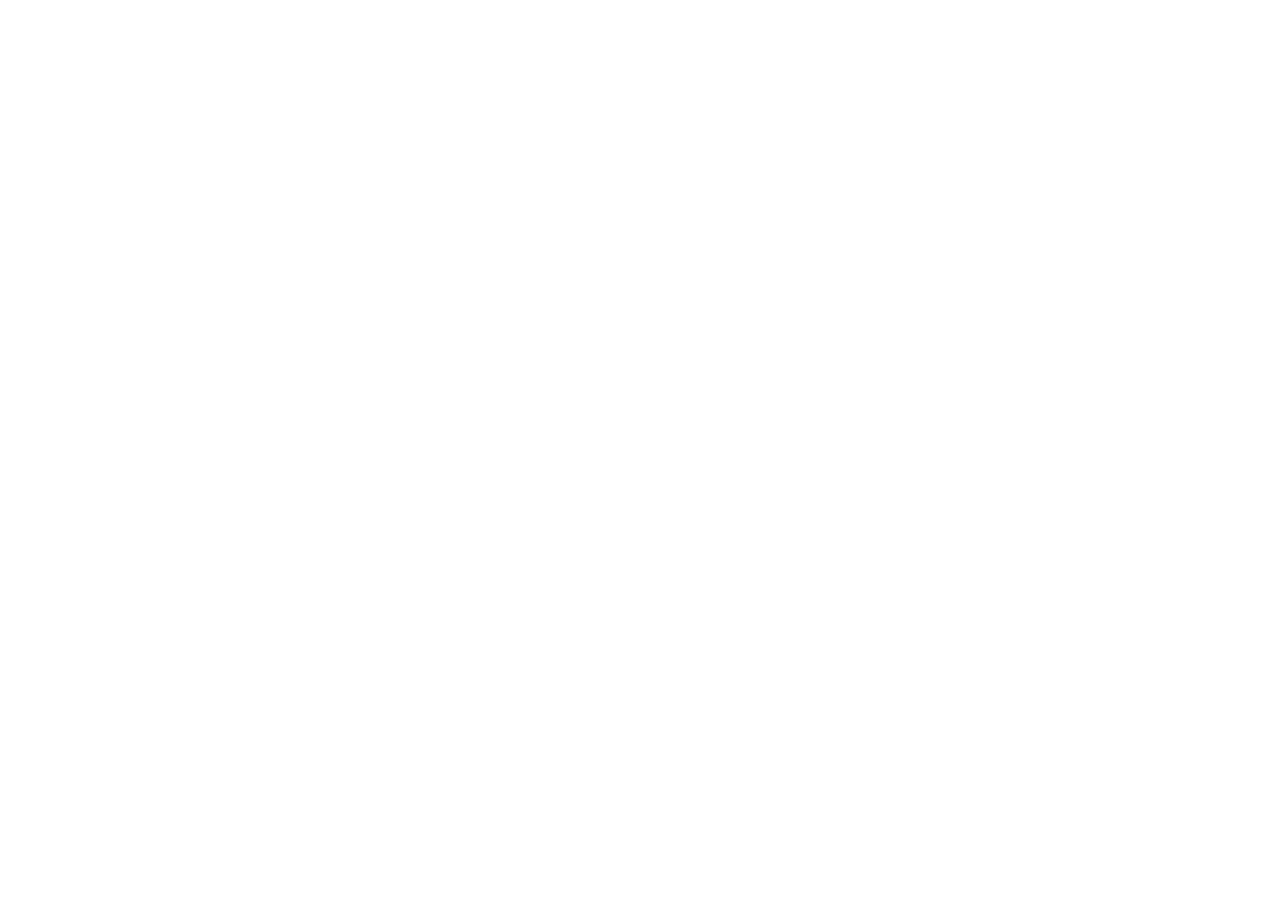
==== index.html @ 653a40c7 "Update index.html" ====
<!DOCTYPE html>
<html lang="en">
<head>
    <meta charset="UTF-8">
    <meta http-equiv="X-UA-Compatible" content="IE=edge">
    <meta name="viewport" content="width=device-width, initial-scale=1.0">
    <title>Document</title>
</head>
<body>
    
</body>
</html>
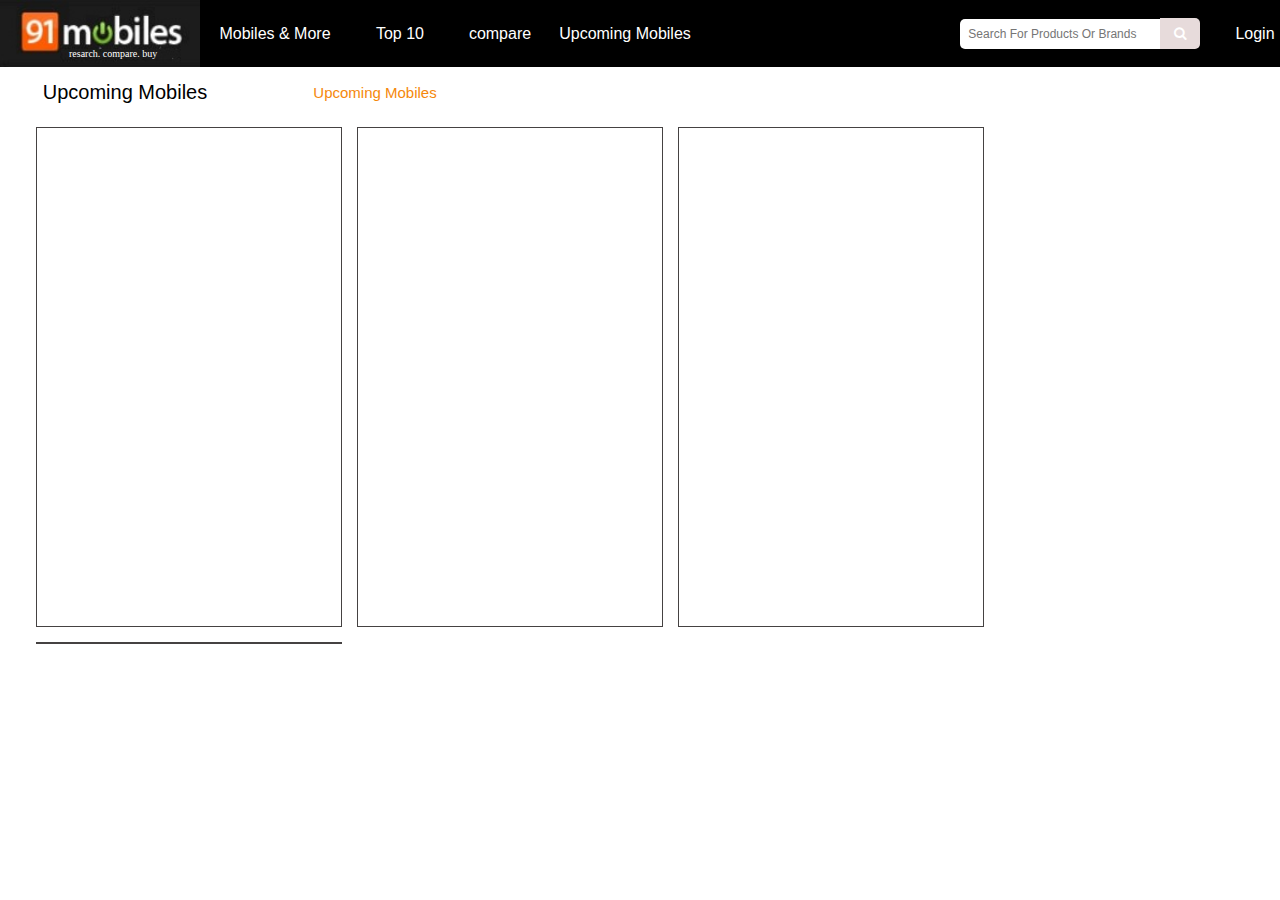
==== commit d6f94095: "fy" ====
--- a/index.html
+++ b/index.html
@@ -1,12 +1,104 @@
 <!DOCTYPE html>
 <html lang="en">
+
 <head>
+    <link rel="stylesheet" href="https://cdnjs.cloudflare.com/ajax/libs/font-awesome/4.7.0/css/font-awesome.min.css">
+    <link rel="stylesheet" href="header.css">
+    <link rel="stylesheet" href="body.css">
     <meta charset="UTF-8">
     <meta http-equiv="X-UA-Compatible" content="IE=edge">
     <meta name="viewport" content="width=device-width, initial-scale=1.0">
     <title>Document</title>
 </head>
+
 <body>
+    <div>
+        <div class="grid-container">
+            <div class="mobiles relative">
+                <img src="img/91mobiles.jpg" alt="91mobiles" width="200px" height="100%">
+                <span class="bottom_lable">
+                    resarch. compare. buy
+                </span>
+            </div>
+            <div class="mobiles">
+                <div class="center">
+                    <span class="mobile_more"> Mobiles & More</span>
+            
+                </div>
+            </div>
+            <div class="mobiles">
+                <div class="center">
+                    <span class="mobile_more"> Top 10</span>
+                </div>
+            </div>
+            <div class="mobiles">
+                <div class="center">
+                    <span class="mobile_more"> compare</span>
+                </div>
+            </div>
+            <div class="mobiles">
+                <div class="center">
+                    <span class="mobile_more"> Upcoming Mobiles</span>
+                </div>
+            </div>
+            <div class="mobiles">
+
+
+            </div>
+            <div class="mobiles">
+                <div class="center ">
+                    
+                    <input type="text" placeholder=" Search For Products Or Brands" class="search" >
+                    <button class="button">
+                       
+                        <i class="fa fa-search" ></i>
+                    </button>
+                
+                </div>
+            </div>
+            <div class="mobiles">
+                <div class="center">
+                    <span class="mobile_more" aria-hidden="true"> Login</span>
+                </div>
+            </div>
+        </div>
+        <div>
+            <div class="grid-container_body">
+                <div class="upcoming_mobiles  ">
+                   <span class="center">Upcoming Mobiles</span>
+                </div>
+        
+            
+                <div class="upcoming_mobiles2  ">
+                  <span class="center">Upcoming Mobiles</span>
+                  </div>
+                
+            </div>
+        </div>
+        <div>
+            <div class="grid-container_mobile_body">
+                <div>
+                
+                </div>
+                <div>
+
+                </div>
+                <div>
+
+                </div>
+                <div>
+
+                </div>
+                
+
+            </div>
+        </div>
+
     
+    </div>
+
+
+
 </body>
+
 </html>--- a/header.css
+++ b/header.css
@@ -0,0 +1,76 @@
+*
+{
+    padding: 0;
+    margin: 0;
+    box-sizing: border-box;
+}
+.mobiles
+{
+    display: inline-block;
+    background-color: black;
+    
+}
+.relative
+{
+    position: relative;
+}
+.bottom_lable
+{
+    position: absolute;
+    bottom: 8px;
+    left: 69px;
+    font-size: 10px;
+    color: white;
+}
+.mobile_more
+{
+ 
+  font-family: Verdana, Geneva, Tahoma, sans-serif;
+  font-size: medium;
+  color: white;
+  text-align:center;
+}
+.grid-container
+{
+    display: grid ;
+    background-color: black;
+    grid-template-columns: 200px 150px 100px 100px 150px auto 300px 50px ;
+    
+}
+.center
+{
+    
+    display: flex;
+    height: 100%;
+    width: 100%;
+    justify-content: center;
+    align-items: center;
+}
+.search
+{
+    font-size: 12px;
+    border: none;
+    height: 30px;
+    width: 200px;
+    outline: none;
+    padding-left: 5px;
+    background-color: white;
+    border-top-left-radius: 5px;
+    border-bottom-left-radius: 5px;
+  
+}
+.button
+{
+    border: none;
+    outline: none;
+    height: 31px;
+    width: 40px;
+    color: white;
+    background-color: rgba(233, 221, 221, 0.992);
+    border-top-right-radius: 5px;
+    border-bottom-right-radius: 5px;
+}
+
+
+
+
--- a/body.css
+++ b/body.css
@@ -0,0 +1,39 @@
+.upcoming_mobiles
+{
+    display: inline-block;
+    font-size:20px;
+    color: black;
+    height: 50px;
+ 
+    font-family: Verdana, Geneva, Tahoma, sans-serif;
+
+}
+.grid-container_body
+{
+    display: grid;
+    grid-template-columns: 250px 250px;
+}
+.upcoming_mobiles2
+{
+    display: inline-block;
+    font-size:15px;
+    color: rgb(245, 136, 11);
+    height: 50px;
+   
+    font-family: Verdana, Geneva, Tahoma, sans-serif;
+
+}
+.grid-container_mobile_body
+{
+    display: grid;
+    grid-template-columns: repeat(auto-fit , 306px);
+    grid-template-rows: 500px ;
+     gap: 15px;
+     padding-left: 36px;
+     padding-top: 10px;
+}
+
+.grid-container_mobile_body>div{
+    background-color:white;
+    border: 1px solid rgb(69, 66, 66);
+}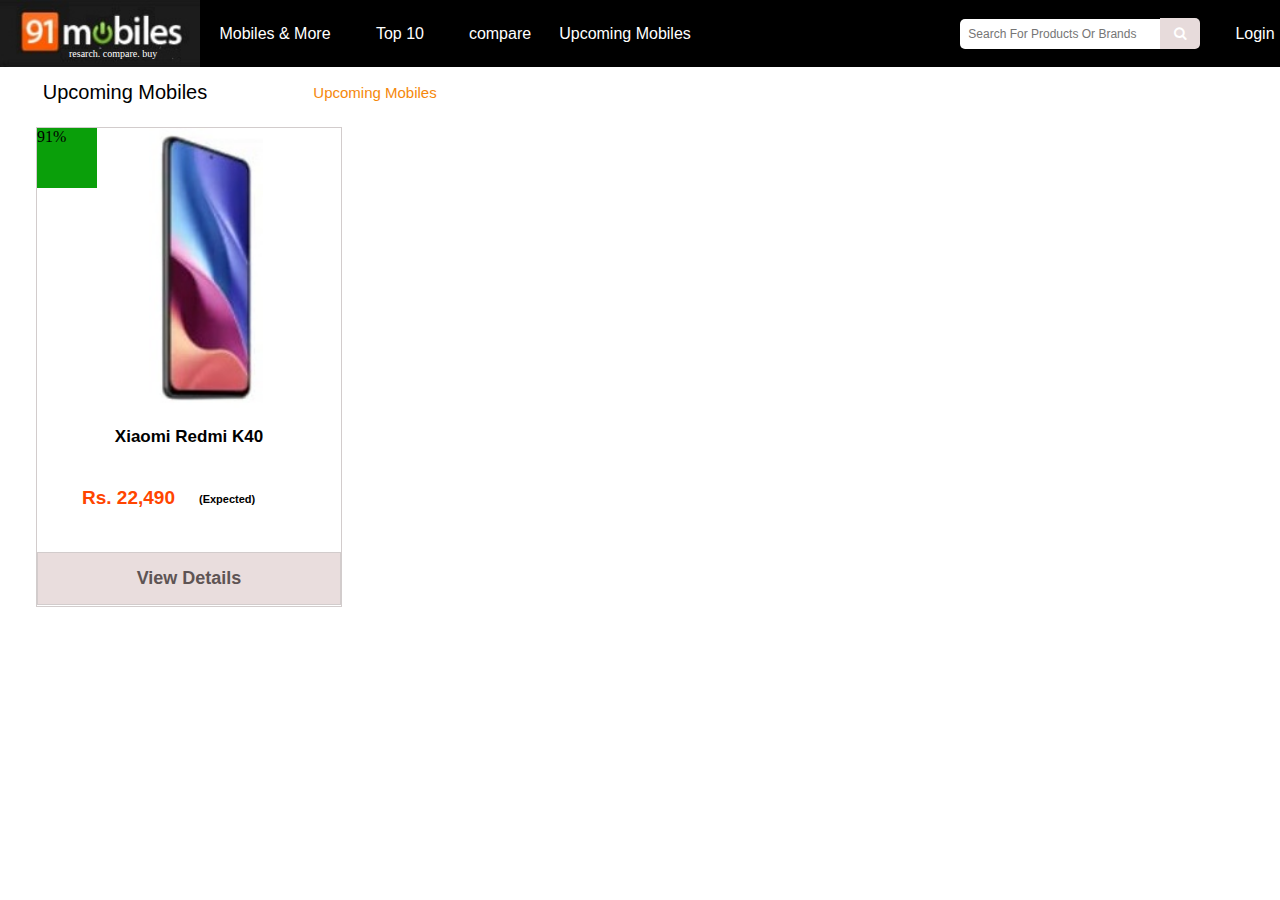
==== commit 670110fd: "change" ====
--- a/index.html
+++ b/index.html
@@ -23,7 +23,7 @@
             <div class="mobiles">
                 <div class="center">
                     <span class="mobile_more"> Mobiles & More</span>
-            
+
                 </div>
             </div>
             <div class="mobiles">
@@ -47,13 +47,13 @@
             </div>
             <div class="mobiles">
                 <div class="center ">
-                    
-                    <input type="text" placeholder=" Search For Products Or Brands" class="search" >
+
+                    <input type="text" placeholder=" Search For Products Or Brands" class="search">
                     <button class="button">
-                       
-                        <i class="fa fa-search" ></i>
+
+                        <i class="fa fa-search"></i>
                     </button>
-                
+
                 </div>
             </div>
             <div class="mobiles">
@@ -65,36 +65,56 @@
         <div>
             <div class="grid-container_body">
                 <div class="upcoming_mobiles  ">
-                   <span class="center">Upcoming Mobiles</span>
+                    <span class="center">Upcoming Mobiles</span>
                 </div>
-        
-            
+
+
                 <div class="upcoming_mobiles2  ">
-                  <span class="center">Upcoming Mobiles</span>
-                  </div>
-                
+                    <span class="center">Upcoming Mobiles</span>
+                </div>
+
             </div>
         </div>
         <div>
             <div class="grid-container_mobile_body">
-                <div>
+                <div class="mocbile-card-container">
+                    <div class="mobile_img relative">
+                        <img src="img/mik40.jpg" alt="loading" height="280px">
+                        <div class="top_box">
+                            <span>91%</span>
+                        </div>
+                    </div>
+
+                    <div>
+                        <span class="mobile_name">
+                            Xiaomi Redmi K40
+                        </span>
+                    </div>
+                    <div class="grid_container_mobile_price">
+                        <div class="mobile_price">
+                            Rs. 22,490
+                        </div>
+                        <div class="price_expected"> (Expected)</div>
+                    </div>
+                    <div>
+                        <div class="view_details">
+                            <span class="view_center"> View Details</span>
+                        </div>
+                    </div>
+                </div>
+
+
+
+
+
                 
-                </div>
-                <div>
 
-                </div>
-                <div>
 
-                </div>
-                <div>
-
-                </div>
-                
 
             </div>
         </div>
 
-    
+
     </div>
 
 
--- a/body.css
+++ b/body.css
@@ -27,7 +27,7 @@
 {
     display: grid;
     grid-template-columns: repeat(auto-fit , 306px);
-    grid-template-rows: 500px ;
+    grid-template-rows: 480px ;
      gap: 15px;
      padding-left: 36px;
      padding-top: 10px;
@@ -35,5 +35,80 @@
 
 .grid-container_mobile_body>div{
     background-color:white;
-    border: 1px solid rgb(69, 66, 66);
+    border: 1px solid rgb(210, 204, 204);
+}
+.mobile_img
+{
+   padding-left: 112px; 
+}
+.mobile_name
+{
+    display: flex;
+    height: 50px;
+    width: 100%;
+    justify-content: center;
+    align-items: center;
+    font-family: Verdana, Geneva, Tahoma, sans-serif; 
+    font-size: 17px;
+    font-weight: bold;
+    padding: 10px;
+}
+.grid_container_mobile_price
+{
+    display: grid;
+    grid-template-columns: 160px 80px;
+    grid-template-rows: 90px;
+}
+.mobile_price
+{
+    display: inline-block;
+    height: 70px;
+    width: 160px;
+    justify-content: center;
+    align-items: center;
+    font-family: Verdana, Geneva, Tahoma, sans-serif; 
+    font-size: 19px;
+    font-weight: bold;
+    color: orangered;
+    padding-left: 45px;
+    padding-top: 25px;
+      
+}
+.price_expected
+{
+    display: inline-block;
+    font-size: 11px;
+    font-weight: bold;
+    padding-top: 31px;
+    padding-left: 2px;
+    font-family: Verdana, Geneva, Tahoma, sans-serif;
+}
+.view_details
+{
+    background-color:rgb(233 221 221);
+    height: 53px;
+    width: 100%;
+    border: 1px solid rgb(210, 204, 204);
+    color:rgb(94, 84, 84);
+}
+.view_center
+{
+    display: flex;
+    height: 100%;
+    width: 100%;
+    justify-content: center;
+    align-items: center;
+    font-size: 18px;
+    font-family: Verdana, Geneva, Tahoma, sans-serif;
+    font-weight:599;
+    
+}
+.top_box
+{
+    position: absolute;
+    top: 0px;
+    left: 0px;
+    height: 60px;
+    width: 60px;
+    background-color: rgb(10, 159, 10);
 }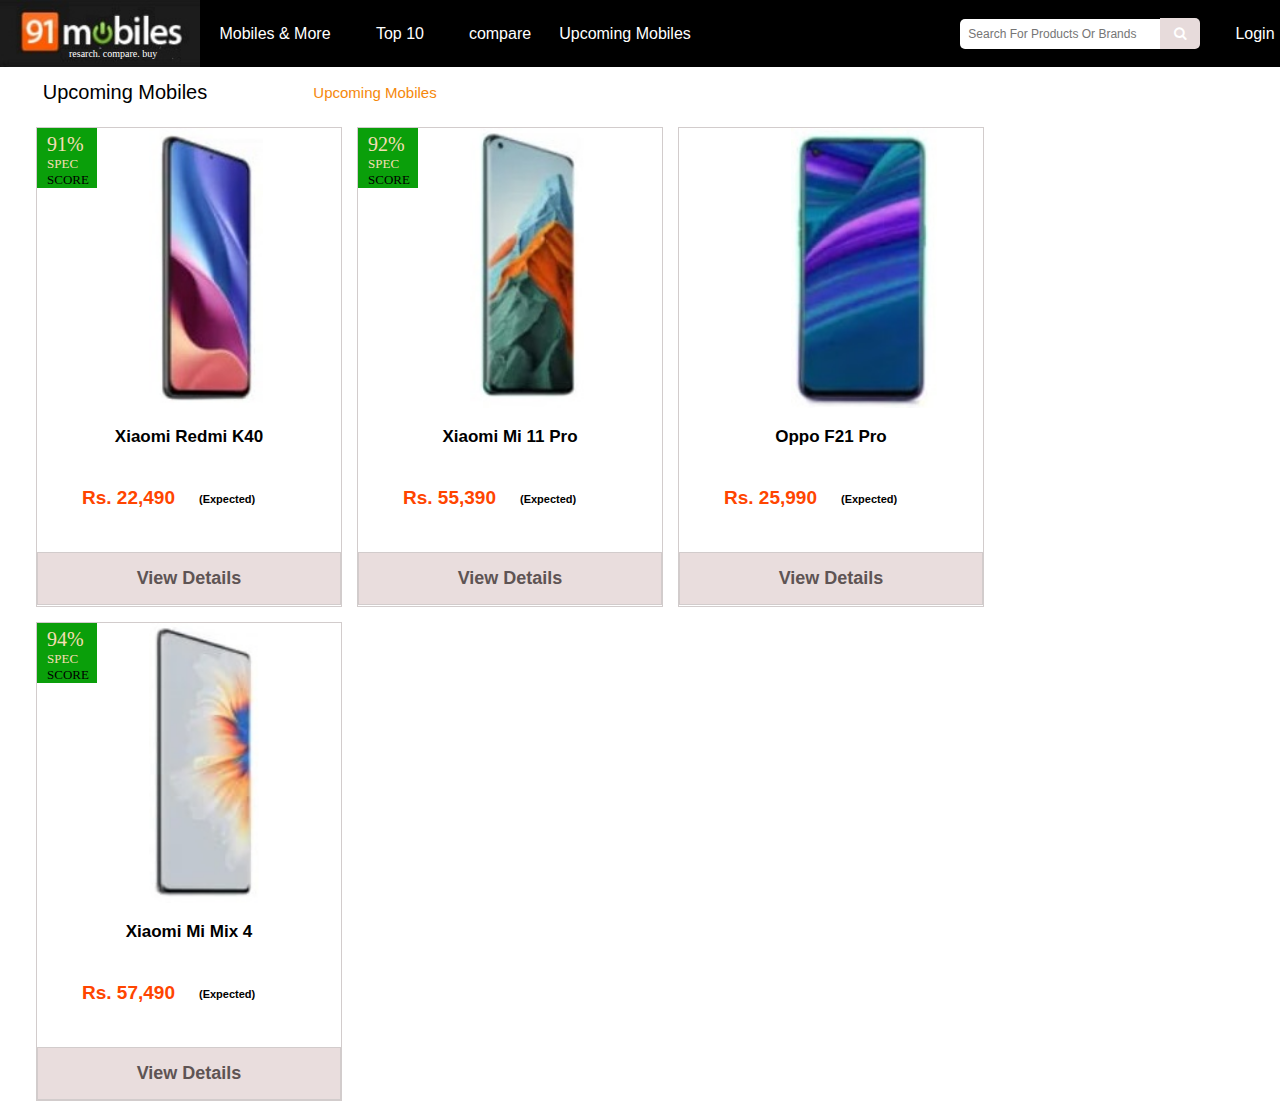
==== commit 3f33d69b: "check" ====
--- a/index.html
+++ b/index.html
@@ -81,8 +81,21 @@
                     <div class="mobile_img relative">
                         <img src="img/mik40.jpg" alt="loading" height="280px">
                         <div class="top_box">
+                            <div class="ninetyone">
                             <span>91%</span>
-                        </div>
+                            </div>
+                        
+                         <div class="spec">
+                            <span>
+                                SPEC
+                            </span>
+                         </div>
+                         <div class="score">
+                            <span>
+                                SCORE
+                            </span>
+                         </div>
+                    </div>
                     </div>
 
                     <div>
@@ -102,19 +115,141 @@
                         </div>
                     </div>
                 </div>
-
-
-
-
-
                 
-
-
-
-            </div>
+                    <div class="mocbile-card-container">
+                        <div class="mobile_img relative">
+                            <img src="img/mi 11 pro.jpg" alt="loading" height="280px">
+                            <div class="top_box">
+                                <div class="ninetyone">
+                                <span>92%</span>
+                                </div>
+                            
+                             <div class="spec">
+                                <span>
+                                    SPEC
+                                </span>
+                             </div>
+                             <div class="score">
+                                <span>
+                                    SCORE
+                                </span>
+                             </div>
+                        </div>
+                        </div>
+    
+                        <div>
+                            <span class="mobile_name">
+                                Xiaomi Mi 11 Pro
+                            </span>
+                        </div>
+                        <div class="grid_container_mobile_price">
+                            <div class="mobile_price">
+                                Rs. 55,390
+                            </div>
+                            <div class="price_expected"> (Expected)</div>
+                        </div>
+                        <div>
+                            <div class="view_details">
+                                <span class="view_center"> View Details</span>
+                            </div>
+                        </div>
+                    </div>
+
+                    
+                        <div class="mocbile-card-container">
+                            <div class="mobile_img relative">
+                                <img src="img/oppo_F21_pro.jpg" alt="loading" height="280px">
+                                <!-- <div class="top_box"> -->
+                                    <!-- <div class="ninetyone">
+                                    <span>91%</span>
+                                    </div>
+                                
+                                 <div class="spec">
+                                    <span>
+                                        SPEC
+                                    </span>
+                                 </div>
+                                 <div class="score">
+                                    <span>
+                                        SCORE
+                                    </span>
+                                 </div> -->
+                            <!-- </div> -->
+                            </div>
+        
+                            <div>
+                                <span class="mobile_name">
+                                    Oppo F21 Pro
+                                </span>
+                            </div>
+                            <div class="grid_container_mobile_price">
+                                <div class="mobile_price">
+                                    Rs. 25,990
+                                </div>
+                                <div class="price_expected"> (Expected)</div>
+                            </div>
+                            <div>
+                                <div class="view_details">
+                                    <span class="view_center"> View Details</span>
+                                </div>
+                            </div>
+                        </div>
+        
+                            <div class="mocbile-card-container">
+                                <div class="mobile_img relative">
+                                    <img src="img/mi mix 4.jpg" alt="loading" height="280px">
+                                    <div class="top_box">
+                                        <div class="ninetyone">
+                                        <span>94%</span>
+                                        </div>
+                                    
+                                     <div class="spec">
+                                        <span>
+                                            SPEC
+                                        </span>
+                                     </div>
+                                     <div class="score">
+                                        <span>
+                                            SCORE
+                                        </span>
+                                     </div>
+                                </div>
+                                </div>
+            
+                                <div>
+                                    <span class="mobile_name">
+                                        Xiaomi Mi Mix 4
+                                    </span>
+                                </div>
+                                <div class="grid_container_mobile_price">
+                                    <div class="mobile_price">
+                                        Rs. 57,490
+                                    </div>
+                                    <div class="price_expected"> (Expected)</div>
+                                </div>
+                                <div>
+                                    <div class="view_details">
+                                        <span class="view_center"> View Details</span>
+                                    </div>
+                                </div>
+                            </div>
+            
+
+
+            </div>
+
+
+            
+
+
+            </div>
+
+
         </div>
 
 
+        
+
     </div>
 
 
--- a/body.css
+++ b/body.css
@@ -111,4 +111,23 @@
     height: 60px;
     width: 60px;
     background-color: rgb(10, 159, 10);
+}
+.ninetyone
+{
+    font-size: 20px;
+    padding-left: 10px;
+    padding-top: 5px;
+    color: wheat;
+}
+.spec
+{
+    font-size: 13px;
+    padding-left: 10px;
+    color: wheat;
+}
+.score
+{
+    font-size: 13px;
+    padding-left: 10px;
+    
 }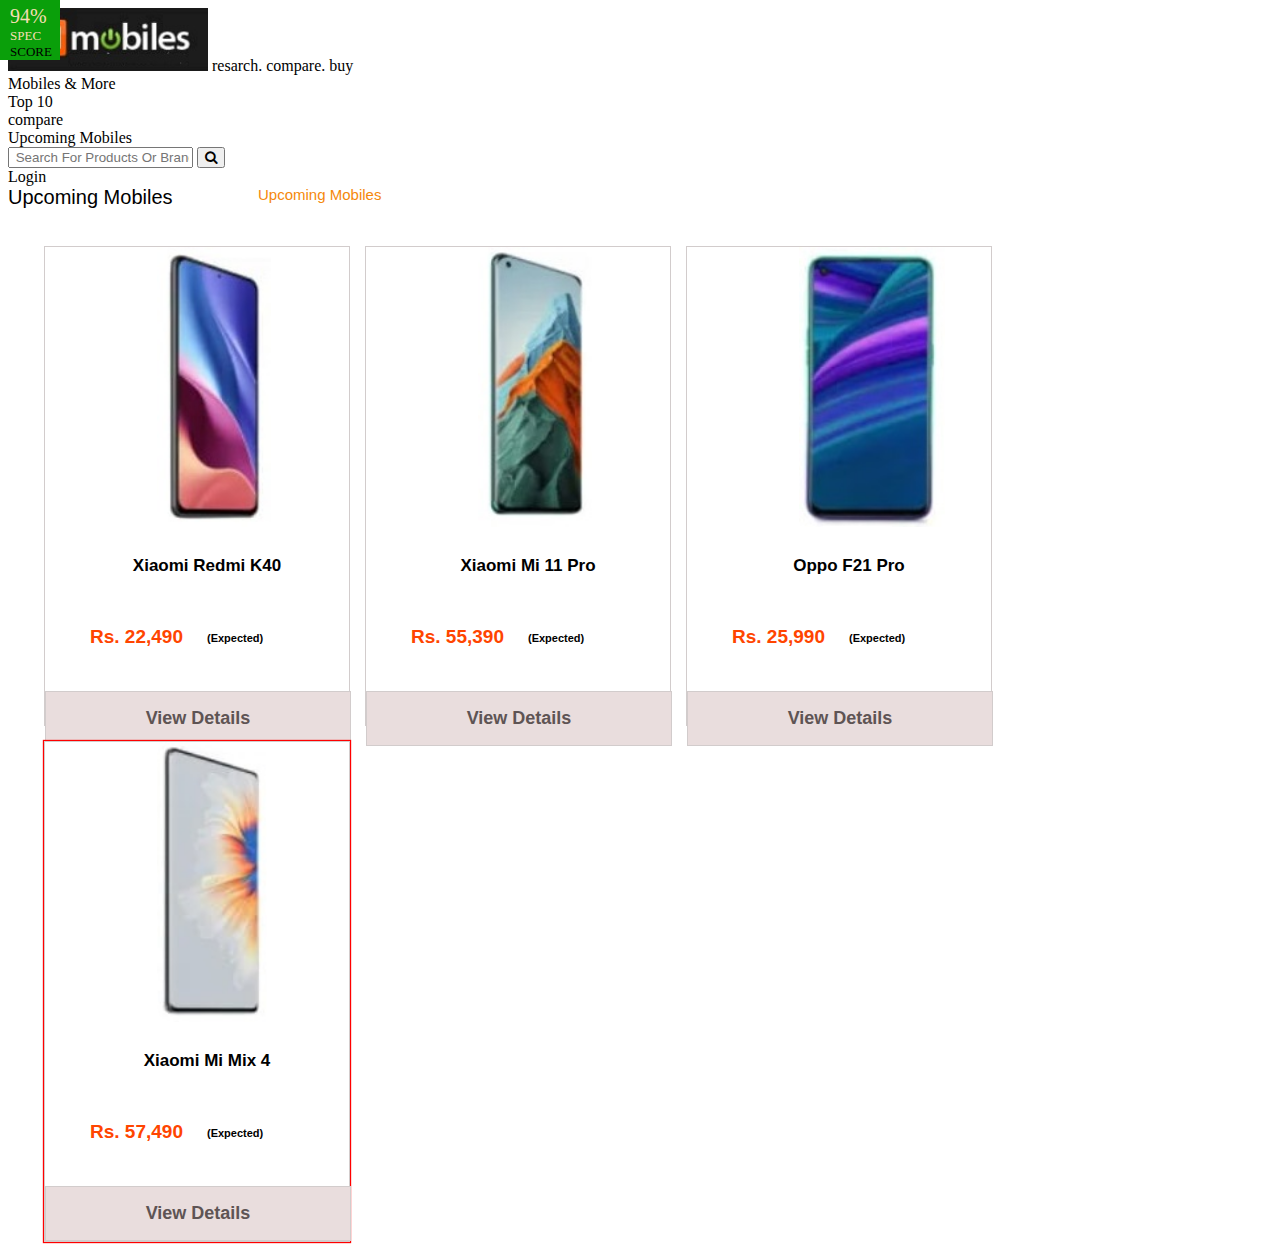
==== commit cf7a8d4d: "kj" ====
--- a/header.css
+++ b/header.css
@@ -1,4 +1,4 @@
-*
+/* *
 {
     padding: 0;
     margin: 0;
@@ -69,8 +69,9 @@
     background-color: rgba(233, 221, 221, 0.992);
     border-top-right-radius: 5px;
     border-bottom-right-radius: 5px;
+    cursor: -webkit-grab; cursor: grab;
 }
 
 
 
-
+ */
--- a/body.css
+++ b/body.css
@@ -130,4 +130,8 @@
     font-size: 13px;
     padding-left: 10px;
     
-}+}
+.mocbile-card-container:hover{
+    box-shadow: 0 0 1px 1px red;
+}
+/* .grab {cursor: -webkit-grab; cursor: grab;} */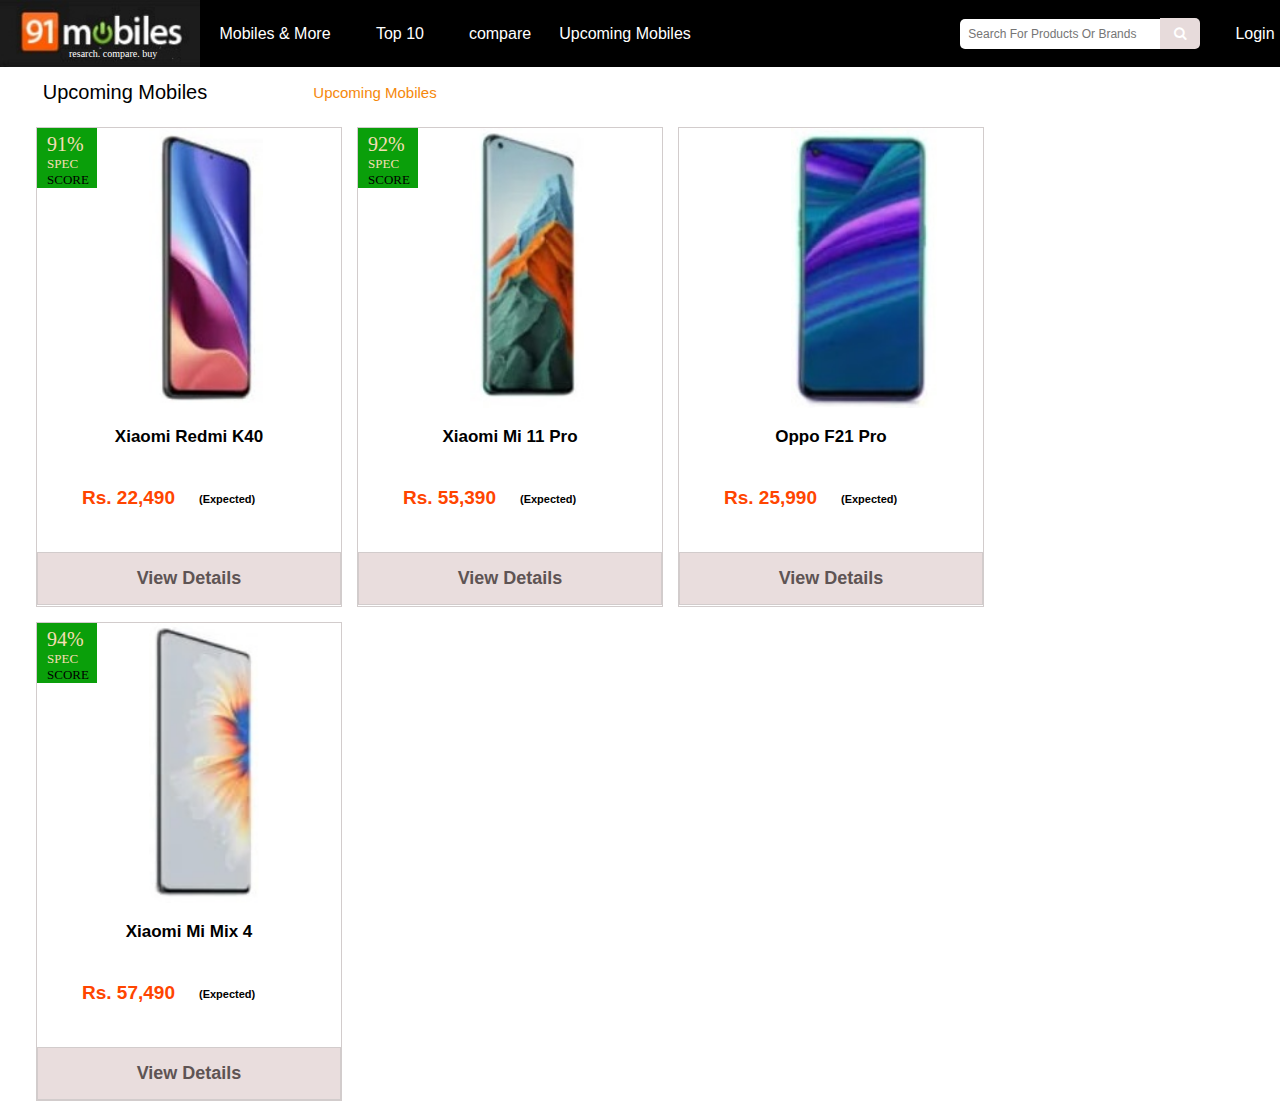
==== commit 20cffa00: "tyyy" ====
--- a/index.html
+++ b/index.html
@@ -5,6 +5,7 @@
     <link rel="stylesheet" href="https://cdnjs.cloudflare.com/ajax/libs/font-awesome/4.7.0/css/font-awesome.min.css">
     <link rel="stylesheet" href="header.css">
     <link rel="stylesheet" href="body.css">
+    <link rel="stylesheet" href="mobile-view.css">
     <meta charset="UTF-8">
     <meta http-equiv="X-UA-Compatible" content="IE=edge">
     <meta name="viewport" content="width=device-width, initial-scale=1.0">
@@ -76,7 +77,7 @@
             </div>
         </div>
         <div>
-            <div class="grid-container_mobile_body">
+            <div class="grid-container_mobile_body ">
                 <div class="mocbile-card-container">
                     <div class="mobile_img relative">
                         <img src="img/mik40.jpg" alt="loading" height="280px">
@@ -254,6 +255,8 @@
 
 
 
+    
+
 </body>
 
 </html>--- a/header.css
+++ b/header.css
@@ -1,4 +1,4 @@
-/* *
+*
 {
     padding: 0;
     margin: 0;
@@ -74,4 +74,4 @@
 
 
 
- */
+
--- a/mobile-view.css
+++ b/mobile-view.css
@@ -0,0 +1,16 @@
+@media only screen and (max-width: 768px) {
+    :root{
+        --center1: 
+    }
+    .grid-container_mobile_body
+    {
+        grid-template-columns: 320px 320px;
+        grid-template-rows: 480px ;
+        align-items: center;
+        justify-items: center;
+        
+    }
+    
+    
+    
+}